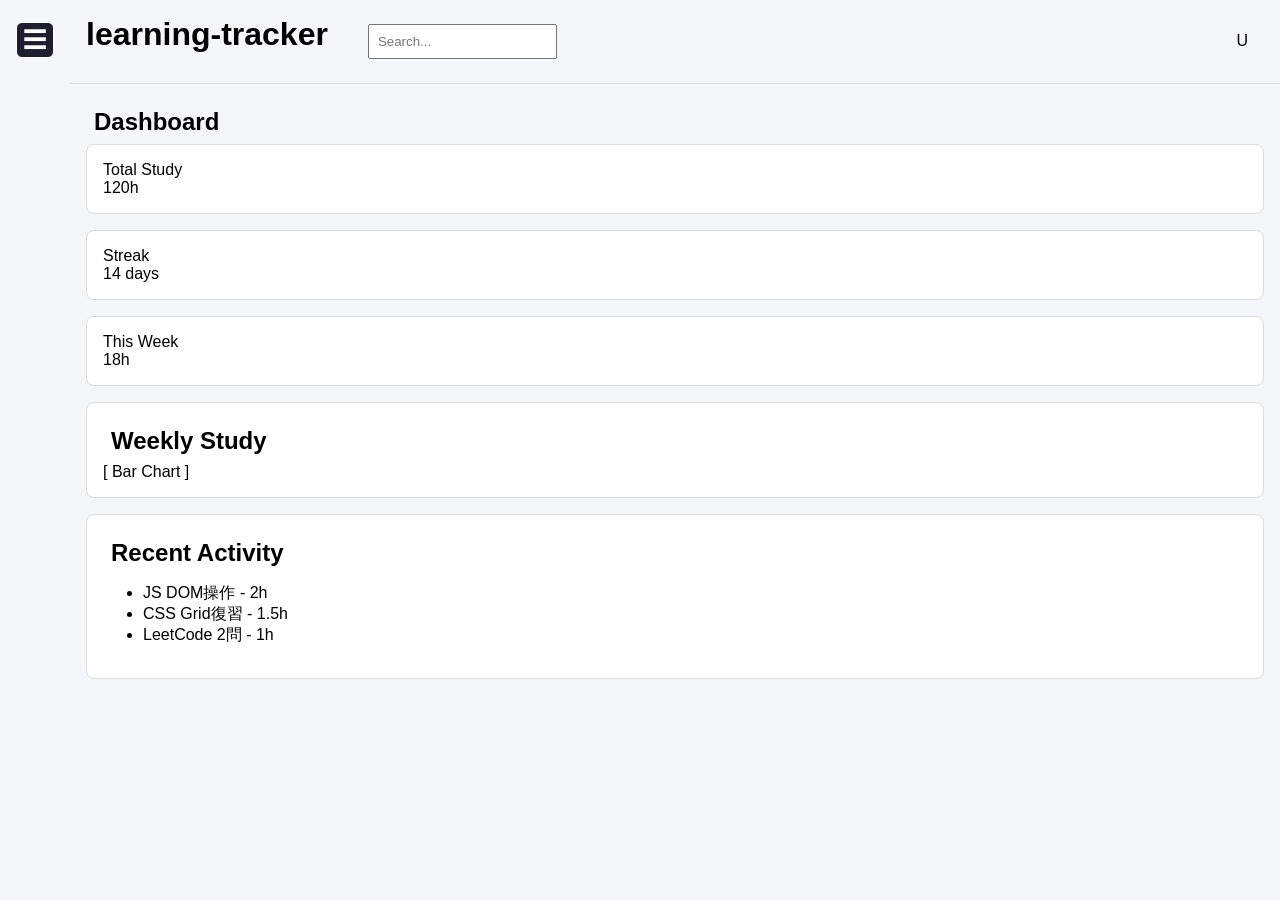
==== learning-tracker/index.html @ 813311b9 "#1 WIP ページ作成" ====
<!DOCTYPE html>
<html lang="ja">
<head>
  <meta charset="UTF-8" />
  <meta name="viewport" content="width=device-width, initial-scale=1.0" />
  <title>Learning Tracker</title>
<link rel="stylesheet" href="assets/css/base.css">
<link rel="stylesheet" href="assets/css/layout.css">
<link rel="stylesheet" href="assets/css/components.css">
<link rel="stylesheet" href="assets/css/pages/dashboard.css">
</head>

<body>

<div class="app">

  <!-- Sidebar -->
  <div class="menu-btn">
    <button id="toggleBtn">☰</button> 
  </div>
  <aside id="sidebar" class="sidebar closed">
    <nav class="nav">
      <a href="index.html" class="nav-item active">Dashboard</a>
      <a href="pages/records.html" class="nav-item">Records</a>
      <a href="pages/analytics.html" class="nav-item">Analytics</a>
      <a href="pages/settings.html" class="nav-item">Settings</a>
    </nav>
  </aside>

  <!-- Main -->
  <div class="main full">

    <!-- TopBar -->
    <header class="topbar">
     <div class="site-name">
      <h1>learning-tracker</h1>
     </div>
      <div class="search">
        <input id="search" type="text" placeholder="Search..." />
      </div>

      <div class="user">
        <div class="avatar">U</div>
      </div>
    </header>

    <!-- Content -->
    <main class="content">

      <!-- ================= DASHBOARD ================= -->
      <section id="dashboard" class="page active">

        <h1>Dashboard</h1>

        <!-- KPI Cards -->
        <div class="grid kpi-grid">

          <div class="card kpi-card">
            <div class="label">Total Study</div>
            <div class="value">120h</div>
          </div>

          <div class="card kpi-card">
            <div class="label">Streak</div>
            <div class="value">14 days</div>
          </div>

          <div class="card kpi-card">
            <div class="label">This Week</div>
            <div class="value">18h</div>
          </div>

        </div>

        <!-- Chart Area -->
        <div class="card chart-card">
          <h2>Weekly Study</h2>
          <div class="chart-placeholder">[ Bar Chart ]</div>
        </div>

        <!-- Recent Activity -->
        <div class="card">
          <h2>Recent Activity</h2>

          <ul class="list">
            <li>JS DOM操作 - 2h</li>
            <li>CSS Grid復習 - 1.5h</li>
            <li>LeetCode 2問 - 1h</li>
          </ul>

        </div>

      </section>

    </main>
  </div>
</div>

<script src="./assets/js/ui/app.js"></script>
</body>
</html>
---- learning-tracker/assets/css/base.css ----
* {
  box-sizing: border-box;
}

body {
  margin: 0;
  font-family: sans-serif;
  background: #f5f6fa;
}

h1, h2, h3, p {
  margin: 0.5rem;
}
---- learning-tracker/assets/css/layout.css ----
.app {
  display: flex;
  min-height: 100vh;
}

/* Sidebar */

.sidebar {
  position: fixed;
  top: 0;
  left: 0;
  width: 240px;
  height: 100vh;
  padding-top: 4.5rem;
  background: #1e1e2f;
  color: white;

  transform: translateX(0);
  transition: transform 0.3s ease;
}

.menu-btn {
  z-index: 100;
  align-self: flex-start;
  height: fit-content;
}

#toggleBtn {
 font-size: 1.5rem;
  color: white;
  background: #1e1e2f;
  border: 1px solid white;
  border-radius: 6px;
  margin: 1.4rem 1.0rem;
  cursor: pointer;
}

.nav-item {
  display: block;
  padding: 1.0rem;
  color: white;
  text-decoration: none;
  transition: background 0.2s;
}

.nav-item:hover {
  background: #333;
  border-left: 4px solid #ffe54f;
}

.nav-item.active {
  background: #333;
  border-left: 4px solid #4f8cff;
}

/* 非表示 */
.sidebar.closed {
  transform: translateX(-100%);
}


.main {
  flex: 1;
  display: flex;
  flex-direction: column;
  margin-left: 15rem;
  transition: margin-left 0.3s ease;
}

.main.full {
  margin-left: 0;
}


/* Topbar */
.topbar {
  display: flex;
  padding: 0.5rem;
  border-bottom: 1px solid #ddd;
}

.search {
  padding: 1.0rem;
  margin-left: 1.0rem;
}

#search {
  padding: 0.5rem;
}

.user{
  margin-left: auto;
  margin-right: 1.5rem;
  margin-top: 1.5rem;
}

/* Content */
.content {
  padding: 1.0rem;
  overflow-y: auto;
}
---- learning-tracker/assets/css/components.css ----
.card {
  background: white;
  border: 1px solid #ddd;
  padding: 16px;
  margin-bottom: 16px;
  border-radius: 8px;
}

.btn {
  padding: 8px 16px;
  border-radius: 8px;
}

.table {
  width: 100%;
}
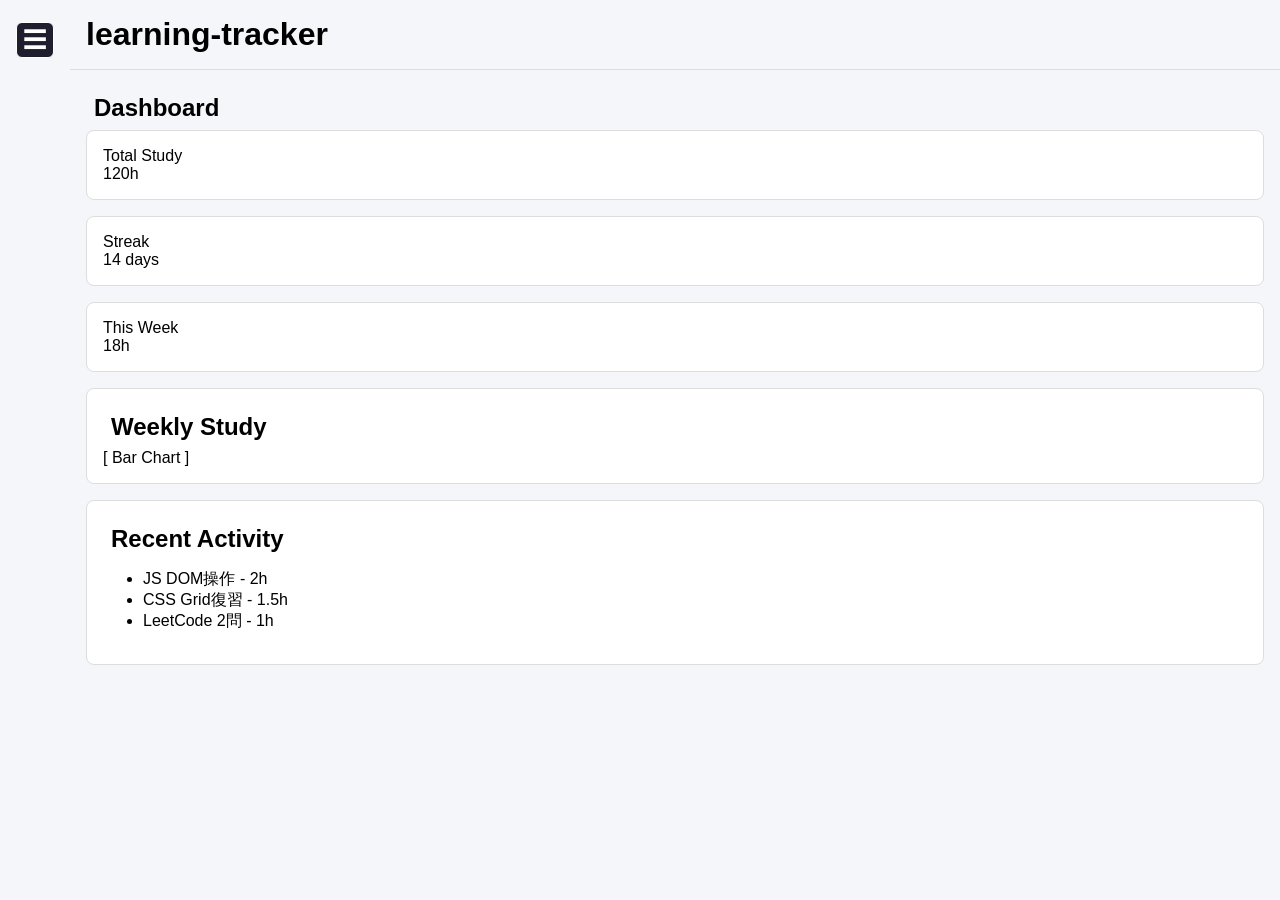
==== commit b787807f: "検索窓の削除" ====
--- a/learning-tracker/index.html
+++ b/learning-tracker/index.html
@@ -1,101 +1,96 @@
 <!DOCTYPE html>
 <html lang="ja">
+
 <head>
   <meta charset="UTF-8" />
   <meta name="viewport" content="width=device-width, initial-scale=1.0" />
   <title>Learning Tracker</title>
-<link rel="stylesheet" href="assets/css/base.css">
-<link rel="stylesheet" href="assets/css/layout.css">
-<link rel="stylesheet" href="assets/css/components.css">
-<link rel="stylesheet" href="assets/css/pages/dashboard.css">
+  <link rel="stylesheet" href="assets/css/base.css">
+  <link rel="stylesheet" href="assets/css/layout.css">
+  <link rel="stylesheet" href="assets/css/components.css">
+  <link rel="stylesheet" href="assets/css/pages/dashboard.css">
 </head>
 
 <body>
 
-<div class="app">
+  <div class="app">
 
-  <!-- Sidebar -->
-  <div class="menu-btn">
-    <button id="toggleBtn">☰</button> 
-  </div>
-  <aside id="sidebar" class="sidebar closed">
-    <nav class="nav">
-      <a href="index.html" class="nav-item active">Dashboard</a>
-      <a href="pages/records.html" class="nav-item">Records</a>
-      <a href="pages/analytics.html" class="nav-item">Analytics</a>
-      <a href="pages/settings.html" class="nav-item">Settings</a>
-    </nav>
-  </aside>
+    <!-- Sidebar -->
+    <div class="menu-btn">
+      <button id="toggleBtn">☰</button>
+    </div>
+    <aside id="sidebar" class="sidebar closed">
+      <nav class="nav">
+        <a href="index.html" class="nav-item active">Dashboard</a>
+        <a href="pages/records.html" class="nav-item">Records</a>
+        <a href="pages/analytics.html" class="nav-item">Analytics</a>
+        <a href="pages/settings.html" class="nav-item">Settings</a>
+      </nav>
+    </aside>
 
-  <!-- Main -->
-  <div class="main full">
+    <!-- Main -->
+    <div class="main full">
 
-    <!-- TopBar -->
-    <header class="topbar">
-     <div class="site-name">
-      <h1>learning-tracker</h1>
-     </div>
-      <div class="search">
-        <input id="search" type="text" placeholder="Search..." />
-      </div>
+      <!-- TopBar -->
+      <header class="topbar">
+        <div class="site-name">
+          <h1>learning-tracker</h1>
+        </div>
+      </header>
 
-      <div class="user">
-        <div class="avatar">U</div>
-      </div>
-    </header>
+      <!-- Content -->
+      <main class="content">
 
-    <!-- Content -->
-    <main class="content">
+        <!-- ================= DASHBOARD ================= -->
+        <section id="dashboard" class="page active">
 
-      <!-- ================= DASHBOARD ================= -->
-      <section id="dashboard" class="page active">
+          <h1>Dashboard</h1>
 
-        <h1>Dashboard</h1>
+          <!-- KPI Cards -->
+          <div class="grid kpi-grid">
 
-        <!-- KPI Cards -->
-        <div class="grid kpi-grid">
+            <div class="card kpi-card">
+              <div class="label">Total Study</div>
+              <div class="value">120h</div>
+            </div>
 
-          <div class="card kpi-card">
-            <div class="label">Total Study</div>
-            <div class="value">120h</div>
+            <div class="card kpi-card">
+              <div class="label">Streak</div>
+              <div class="value">14 days</div>
+            </div>
+
+            <div class="card kpi-card">
+              <div class="label">This Week</div>
+              <div class="value">18h</div>
+            </div>
+
           </div>
 
-          <div class="card kpi-card">
-            <div class="label">Streak</div>
-            <div class="value">14 days</div>
+          <!-- Chart Area -->
+          <div class="card chart-card">
+            <h2>Weekly Study</h2>
+            <div class="chart-placeholder">[ Bar Chart ]</div>
           </div>
 
-          <div class="card kpi-card">
-            <div class="label">This Week</div>
-            <div class="value">18h</div>
+          <!-- Recent Activity -->
+          <div class="card">
+            <h2>Recent Activity</h2>
+
+            <ul class="list">
+              <li>JS DOM操作 - 2h</li>
+              <li>CSS Grid復習 - 1.5h</li>
+              <li>LeetCode 2問 - 1h</li>
+            </ul>
+
           </div>
 
-        </div>
+        </section>
 
-        <!-- Chart Area -->
-        <div class="card chart-card">
-          <h2>Weekly Study</h2>
-          <div class="chart-placeholder">[ Bar Chart ]</div>
-        </div>
+      </main>
+    </div>
+  </div>
 
-        <!-- Recent Activity -->
-        <div class="card">
-          <h2>Recent Activity</h2>
+  <script src="./assets/js/ui/app.js"></script>
+</body>
 
-          <ul class="list">
-            <li>JS DOM操作 - 2h</li>
-            <li>CSS Grid復習 - 1.5h</li>
-            <li>LeetCode 2問 - 1h</li>
-          </ul>
-
-        </div>
-
-      </section>
-
-    </main>
-  </div>
-</div>
-
-<script src="./assets/js/ui/app.js"></script>
-</body>
 </html>
--- a/learning-tracker/assets/css/layout.css
+++ b/learning-tracker/assets/css/layout.css
@@ -26,7 +26,7 @@
 }
 
 #toggleBtn {
- font-size: 1.5rem;
+  font-size: 1.5rem;
   color: white;
   background: #1e1e2f;
   border: 1px solid white;
@@ -88,7 +88,7 @@
   padding: 0.5rem;
 }
 
-.user{
+.user {
   margin-left: auto;
   margin-right: 1.5rem;
   margin-top: 1.5rem;
--- a/learning-tracker/assets/css/components.css
+++ b/learning-tracker/assets/css/components.css
@@ -13,4 +13,31 @@
 
 .table {
   width: 100%;
+}
+
+.modal {
+  position: fixed;
+  inset: 0;
+  background: rgba(0, 0, 0, 0.5);
+
+  display: flex;
+  justify-content: center;
+  align-items: center;
+}
+
+.hidden {
+  display: none;
+}
+
+.modal-content {
+  background: white;
+  padding: 24px;
+  border-radius: 8px;
+  width: 400px;
+}
+
+.modal-content input,
+.modal-content select {
+  width: 100%;
+  margin-bottom: 12px;
 }
